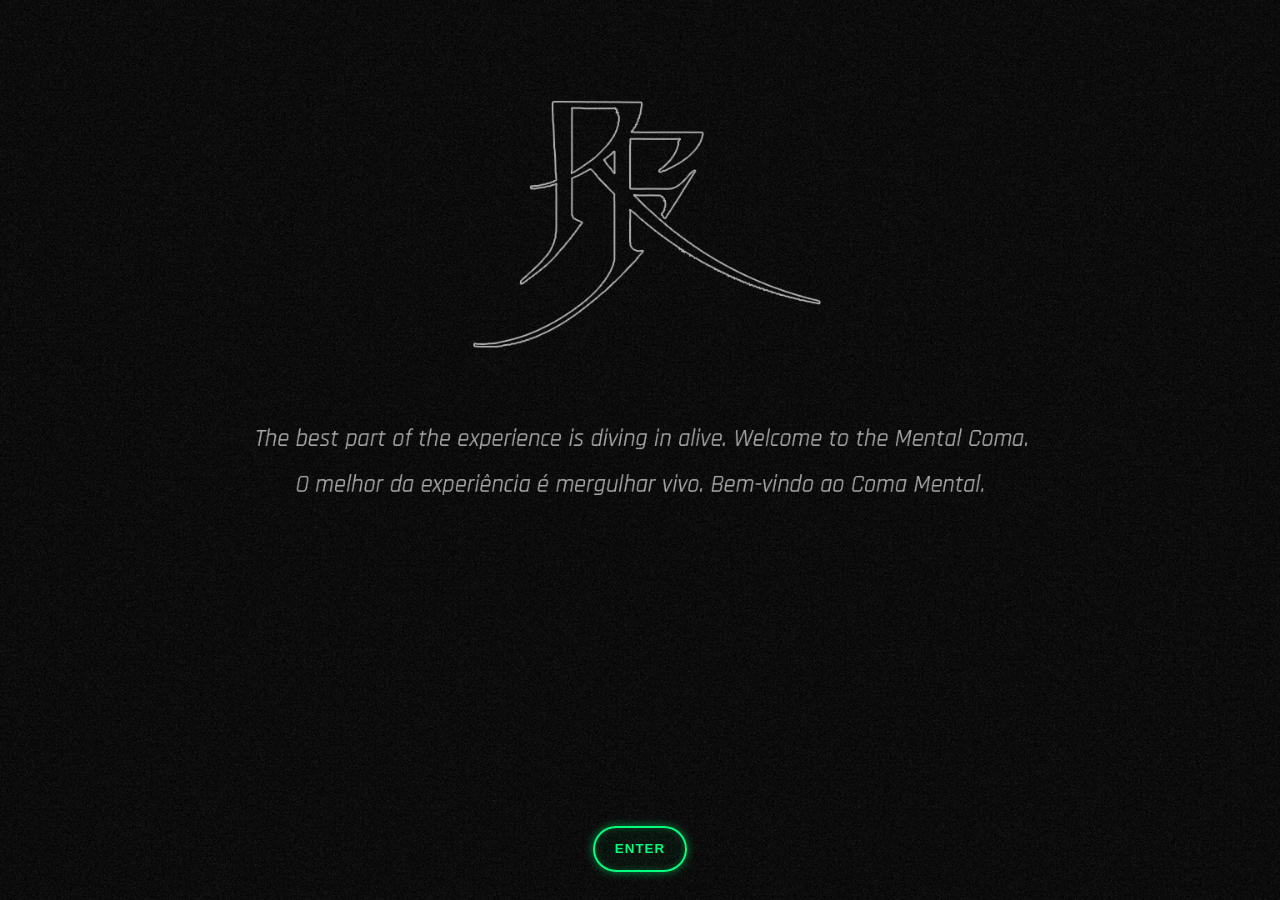
==== index.html @ ade2c3ab "Add files via upload" ====
<!doctype html>
<html lang="pt-BR">
<head>
  <meta charset="utf-8" />
  <meta name="viewport" content="width=device-width, initial-scale=1" />
  <title>Site 9 Seções — Matrix Style</title>
  <link rel="stylesheet" href="style.css" />
</head>
<body class="page1">
  <!-- SPA WRAPPER -->
  <main id="app">

    <!-- PÁGINA 1 -->
    <section id="page1" class="section">
      <div class="section-content">
        <!-- conteúdo livre opcional -->
      </div>
      <div class="bottom-cta">
        <button class="btn matrix" id="enterBtn">ENTER</button>
      </div>
    </section>

    <!-- PÁGINA 2 -->
    <section id="page2" class="section">
      <div class="section-content">
        <div class="video-wrap">
          <div class="yt-player" id="yt2" data-video-id="aqzK5Vjaodc"></div>
        </div>
      </div>
      <div class="bottom-nav">
        <button class="btn matrix" data-nav="back">BACK</button>
        <button class="btn matrix" data-nav="next">NEXT</button>
      </div>
    </section>

    <!-- PÁGINA 3 -->
    <section id="page3" class="section">
      <div class="section-content">
        <div class="video-wrap">
          <div class="yt-player" id="yt3" data-video-id="26PrD9d4u3Y"></div>
        </div>
      </div>
      <div class="bottom-nav">
        <button class="btn matrix" data-nav="back">BACK</button>
        <button class="btn matrix" data-nav="next">NEXT</button>
      </div>
    </section>

    <!-- PÁGINA 4 -->
    <section id="page4" class="section">
      <div class="section-content">
        <div class="video-wrap">
          <div class="yt-player" id="yt4" data-video-id="kE5hiy1yL5k"></div>
        </div>
      </div>
      <div class="bottom-nav">
        <button class="btn matrix" data-nav="back">BACK</button>
        <button class="btn matrix" data-nav="next">NEXT</button>
      </div>
    </section>

    <!-- PÁGINA 5 -->
    <section id="page5" class="section">
      <div class="section-content">
        <div class="video-wrap">
          <div class="yt-player" id="yt5" data-video-id="vYMD6t147uk"></div>
        </div>
      </div>
      <div class="bottom-nav">
        <button class="btn matrix" data-nav="back">BACK</button>
        <button class="btn matrix" data-nav="next">NEXT</button>
      </div>
    </section>

    <!-- PÁGINA 6 -->
    <section id="page6" class="section">
      <div class="section-content">
        <div class="video-wrap">
          <div class="yt-player" id="yt6" data-video-id="cZ2uPDtbUEM"></div>
        </div>
      </div>
      <div class="bottom-nav">
        <button class="btn matrix" data-nav="back">BACK</button>
        <button class="btn matrix" data-nav="next">NEXT</button>
      </div>
    </section>

    <!-- PÁGINA 7 -->
    <section id="page7" class="section">
      <div class="section-content">
        <!-- Apenas fundo (imagem específica por dispositivo) -->
      </div>
      <div class="bottom-nav">
        <button class="btn matrix" data-nav="back">BACK</button>
        <button class="btn matrix" data-nav="next">NEXT</button>
      </div>
    </section>

    <!-- PÁGINA 8 -->
    <section id="page8" class="section">
      <div class="section-content">
        <!-- Apenas fundo (imagem específica por dispositivo) -->
      </div>
      <div class="bottom-nav">
        <button class="btn matrix" data-nav="back">BACK</button>
        <button class="btn matrix" data-nav="next">NEXT</button>
      </div>
    </section>

    <!-- PÁGINA 9 -->
    <section id="page9" class="section">
      <div class="section-content">
        <div class="video-wrap">
          <div class="yt-player" id="yt9" data-video-id="whKXF8uM49A"></div>
        </div>
      </div>
      <div class="bottom-nav">
        <button class="btn matrix" data-nav="back">BACK</button>
        <button class="btn matrix" data-nav="home">HOME</button>
      </div>
    </section>

  </main>

  <script src="script.js"></script>
  <!-- YouTube Iframe API (necessário para autoplay/avançar ao terminar) -->
  <script src="https://www.youtube.com/iframe_api"></script>
</body>
</html>
---- style.css ----
/* RESET SUAVE */
* { box-sizing: border-box; }
html, body {
  height: 100%;
  margin: 0;
}
body {
  font-family: system-ui, -apple-system, Segoe UI, Roboto, Arial, sans-serif;
  color: #e5efe5;
  background-color: #000;               /* fallback */
  background-position: center;
  background-repeat: no-repeat;
  background-size: cover;
}

/* BACKGROUNDS — DESKTOP (default) */
body {
  background-image: url("imgdesktop/BACKGROUND DO SITE GERAL DESKTOP.png");
}
body.page1 {
  background-image: url("imgdesktop/BACKGROUND DESKTOP - SEÇÃO 1.jpg");
}
body.page7 {
  background-image: url("imgdesktop/7-release DESKTOP.jpg");
}
body.page8 {
  background-image: url("imgdesktop/8-Galeria-de-fotos-seção-8 - desktop.png");
}

/* BACKGROUNDS — MOBILE */
@media (max-width: 768px) {
  body {
    background-image: url("CELULAR/BACKGROUND-GERAL-CELULAR.png");
  }
  body.page1 {
    background-image: url("CELULAR/BACKGROUND CELULAR - SEÇÃO01.jpg");
  }
  /* Página 7 no celular */
  body.page7 {
    /* Se o arquivo correto for "7-release celular.png", mantenha esta linha.
       Caso o nome seja outro, ajuste aqui. */
    background-image: url("CELULAR/7-release celular.png");
  }
  /* Página 8 no celular */
  body.page8 {
    background-image: url("CELULAR/8-GALERIA FOTO CELULAR.png");
  }
}

/* LAYOUT DAS SEÇÕES */
.section {
  display: none;
  min-height: 100dvh;
  width: 100%;
  position: relative;
  padding: 4rem 1rem 7.5rem; /* espaço para nav inferior */
}
.section.active {
  display: flex;
  align-items: center;
  justify-content: center;
}
.section .section-content {
  width: min(1100px, 92vw);
}

/* BOTÕES */
.btn {
  appearance: none;
  background: transparent;
  border: 2px solid #00ff7f;
  color: #00ff7f;
  padding: 0.85rem 1.25rem;
  letter-spacing: 0.08em;
  text-transform: uppercase;
  font-weight: 700;
  border-radius: 999px;
  cursor: pointer;
  transition: transform .12s ease, box-shadow .12s ease, background-color .12s ease;
}
.btn:hover { transform: translateY(-1px); }
.btn:active { transform: translateY(0); }
.btn.matrix {
  box-shadow: 0 0 10px rgba(0,255,127,0.5), inset 0 0 6px rgba(0,255,127,0.25);
  background-color: rgba(0,255,127,0.04);
}

/* NAV/BARRA INFERIOR */
.bottom-cta,
.bottom-nav {
  position: fixed;
  left: 0; right: 0;
  bottom: 1.75rem;
  display: flex;
  align-items: center;
  justify-content: center;
  gap: 1rem;
  padding: 0 1rem;
  pointer-events: none;  /* evita clique fora do botão */
}
.bottom-cta .btn,
.bottom-nav .btn {
  pointer-events: auto;  /* botão clicável */
}
.bottom-nav {
  justify-content: center;
}
.bottom-nav .btn:first-child { margin-right: .5rem; }

/* PLAYER DE VÍDEO (RESPONSIVO) */
.video-wrap {
  width: min(900px, 92vw);
  aspect-ratio: 16 / 9;
  margin: 0 auto;
  border: 2px solid #00ff7f;
  border-radius: 18px;
  overflow: hidden;
  box-shadow: 0 0 18px rgba(0,255,127,0.45), inset 0 0 12px rgba(0,255,127,0.2);
  background: rgba(0,0,0,.4);
}
.yt-player, .video-wrap iframe {
  width: 100%;
  height: 100%;
  display: block;
}

/* ACESSIBILIDADE PEQUENA TELA */
@media (max-width: 420px) {
  .btn { padding: 0.75rem 1rem; font-size: .95rem; }
  .section { padding-bottom: 8.5rem; }
}
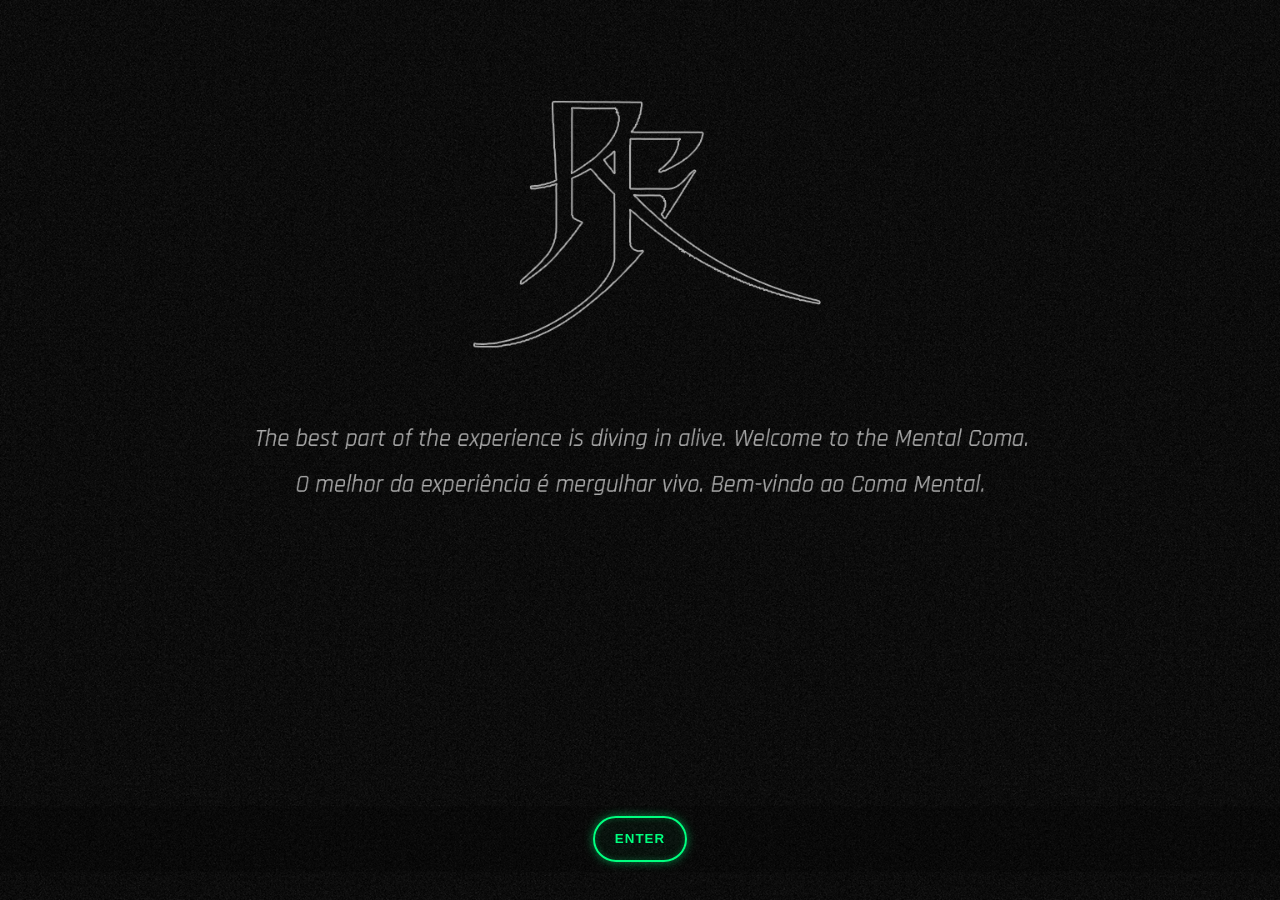
==== commit ab51a9ba: "Update index.html" ====
--- a/index.html
+++ b/index.html
@@ -88,7 +88,55 @@
     <!-- PÁGINA 7 -->
     <section id="page7" class="section">
       <div class="section-content">
-        <!-- Apenas fundo (imagem específica por dispositivo) -->
+        <div class="release-container">
+          <h2 class="release-title">RELEASE</h2>
+          
+          <div class="language-selector">
+            <button class="language-btn active" data-lang="pt">PT-BR</button>
+            <button class="language-btn" data-lang="en">EN</button>
+          </div>
+          
+          <div class="language-content active" id="pt-content">
+            <p class="release-text">
+              O conceito do EP Coma parte da premissa de fazer uma metáfora com o estado físico do coma com o estar "adormecido" em ciclos, rotinas, hábitos, cela mental e tudo que possa aprisionar o ser.
+            </p>
+            <p class="release-text">
+              O conceito traz o personagem retomando sua consciência na faixa "Coma", uma faixa instrumental com ruídos.
+              A faixa seguinte, "Born Again (In Silence)", são suas memórias tomando parte dele
+              e ele reconhecendo que não pode e nem deve aceitar mais viver com suas frustrações, medos e tudo que o fazia se sentir preso.
+            </p>
+            <p class="release-text">
+              A faixa "The Voice That Betrays" traz a ideia de que a mesma voz seja inconsciente ou consciente pode ser aquela que tanto te eleva
+              mas também a que te trai, mostrando o outro lado e até mesmo paralisando. Porém, independente disso, é preciso continuar.
+            </p>
+            <p class="release-text">
+              A próxima jornada vem na faixa "No More Chains"
+              quando ele percebe sua coragem de assumir a vontade de estar livre da cela mental que tanto o prendeu sejam por padrões a "serem seguidos, ou movimentos que o tornem apenas mais um padrão.
+            </p>
+            <p class="release-text">
+              A faixa que encerra a jornada é "Silence" um interlúdio que, mesmo revisitando suas lembranças, mostra que o importante é seguir para o novo. É a aceitação da morte do seu antigo eu e a abertura para o novo.
+            </p>
+          </div>
+          
+          <div class="language-content" id="en-content">
+            <p class="release-text">
+              The concept of the EP Coma is based on a metaphor between the physical state of coma and being "asleep" in cycles, routines, habits, a mental cell—everything that can imprison the self.
+            </p>
+            <p class="release-text">
+              The story begins with the character slowly regaining consciousness in the track "Coma", an instrumental piece filled with noise and ambience.
+              The next track, "Born Again (In Silence)" represents his memories resurfacing, and his realization that he can no longer, nor should he, accept living under the weight of frustrations, fears, and all that once held him captive.
+            </p>
+            <p class="release-text">
+              "The Voice That Betrays" brings the idea that the same voice, whether conscious or unconscious, that lifts you up can also betray you. It reveals the other side, sometimes even paralyzing. But regardless of that, the journey must continue.
+            </p>
+            <p class="release-text">
+              The next step comes with "No More Chains", when he recognizes his courage to embrace the desire to be free from the mental cell that kept him imprisoned, whether by patterns to be followed or systems that turned him into just another copy.
+            </p>
+            <p class="release-text">
+              The journey ends with "Silence", an interlude that, even while revisiting past memories, makes it clear that the essential thing is to move forward. It is the acceptance of the death of his old self and the opening toward something new.
+            </p>
+          </div>
+        </div>
       </div>
       <div class="bottom-nav">
         <button class="btn matrix" data-nav="back">BACK</button>
--- a/style.css
+++ b/style.css
@@ -21,7 +21,7 @@
   background-image: url("imgdesktop/BACKGROUND DESKTOP - SEÇÃO 1.jpg");
 }
 body.page7 {
-  background-image: url("imgdesktop/7-release DESKTOP.jpg");
+  background-image: url("imgdesktop/BACKGROUND DESKTOP - SEÇÃO 1.jpg");
 }
 body.page8 {
   background-image: url("imgdesktop/8-Galeria-de-fotos-seção-8 - desktop.png");
@@ -33,17 +33,15 @@
     background-image: url("CELULAR/BACKGROUND-GERAL-CELULAR.png");
   }
   body.page1 {
-    background-image: url("CELULAR/BACKGROUND CELULAR - SEÇÃO01.jpg");
+    background-image: url("CELULAR/BACKGROUND CELULAR - SEÇÃO1.jpg");
   }
   /* Página 7 no celular */
   body.page7 {
-    /* Se o arquivo correto for "7-release celular.png", mantenha esta linha.
-       Caso o nome seja outro, ajuste aqui. */
-    background-image: url("CELULAR/7-release celular.png");
+    background-image: url("CELULAR/BACKGROUND CELULAR - SEÇÃO1.jpg");
   }
   /* Página 8 no celular */
   body.page8 {
-    background-image: url("CELULAR/8-GALERIA FOTO CELULAR.png");
+    background-image: url("CELULAR/BACKGROUND-GERAL-CELULAR.png");
   }
 }
 
@@ -95,8 +93,11 @@
   align-items: center;
   justify-content: center;
   gap: 1rem;
-  padding: 0 1rem;
+  padding: 10px 1rem; /* espaçamento ajustado */
   pointer-events: none;  /* evita clique fora do botão */
+  z-index: 1000; /* garante que os botões fiquem acima de outros elementos */
+  background-color: rgba(0, 0, 0, 0.2); /* fundo sutil para melhorar visibilidade */
+  width: 100%; /* garante largura total */
 }
 .bottom-cta .btn,
 .bottom-nav .btn {
@@ -124,8 +125,106 @@
   display: block;
 }
 
+/* RELEASE TEXT STYLES */
+.release-container {
+  max-width: 800px;
+  margin: 0 auto;
+  padding: 20px;
+  background-color: rgba(0, 0, 0, 0.7);
+  border-radius: 10px;
+  border: 1px solid rgba(0, 255, 127, 0.3);
+  box-shadow: 0 0 15px rgba(0, 255, 127, 0.2);
+}
+
+.release-title {
+  font-size: 1.8rem;
+  color: #00ff7f;
+  text-align: center;
+  margin-bottom: 20px;
+  letter-spacing: 1px;
+  text-transform: uppercase;
+}
+
+.release-text {
+  font-size: 1rem;
+  line-height: 1.6;
+  margin-bottom: 20px;
+  text-align: justify;
+}
+
+.language-selector {
+  display: flex;
+  justify-content: center;
+  margin-bottom: 20px;
+  gap: 10px;
+}
+
+.language-btn {
+  background-color: transparent;
+  color: #00ff7f;
+  border: 1px solid #00ff7f;
+  padding: 5px 15px;
+  border-radius: 20px;
+  cursor: pointer;
+  transition: all 0.3s ease;
+}
+
+.language-btn.active {
+  background-color: rgba(0, 255, 127, 0.2);
+  box-shadow: 0 0 10px rgba(0, 255, 127, 0.5);
+}
+
+.language-content {
+  display: none;
+}
+
+.language-content.active {
+  display: block;
+  animation: fadeIn 0.5s ease;
+}
+
+@keyframes fadeIn {
+  from { opacity: 0; }
+  to { opacity: 1; }
+}
+
 /* ACESSIBILIDADE PEQUENA TELA */
+@media (max-width: 768px) {
+  .video-wrap {
+    width: 95vw;
+    max-height: 60vh;
+  }
+  .bottom-nav {
+    gap: 0.75rem;
+  }
+  .btn {
+    min-width: 100px;
+    padding: 0.85rem 1rem;
+  }
+  
+  .release-container {
+    max-width: 95%;
+    padding: 15px;
+  }
+  
+  .release-title {
+    font-size: 1.5rem;
+  }
+  
+  .release-text {
+    font-size: 0.95rem;
+    line-height: 1.5;
+  }
+}
+
 @media (max-width: 420px) {
-  .btn { padding: 0.75rem 1rem; font-size: .95rem; }
+  .btn { 
+    padding: 0.75rem 1rem; 
+    font-size: .95rem;
+    min-width: 90px;
+  }
   .section { padding-bottom: 8.5rem; }
-}
+  .bottom-nav {
+    bottom: 1.25rem;
+  }
+}
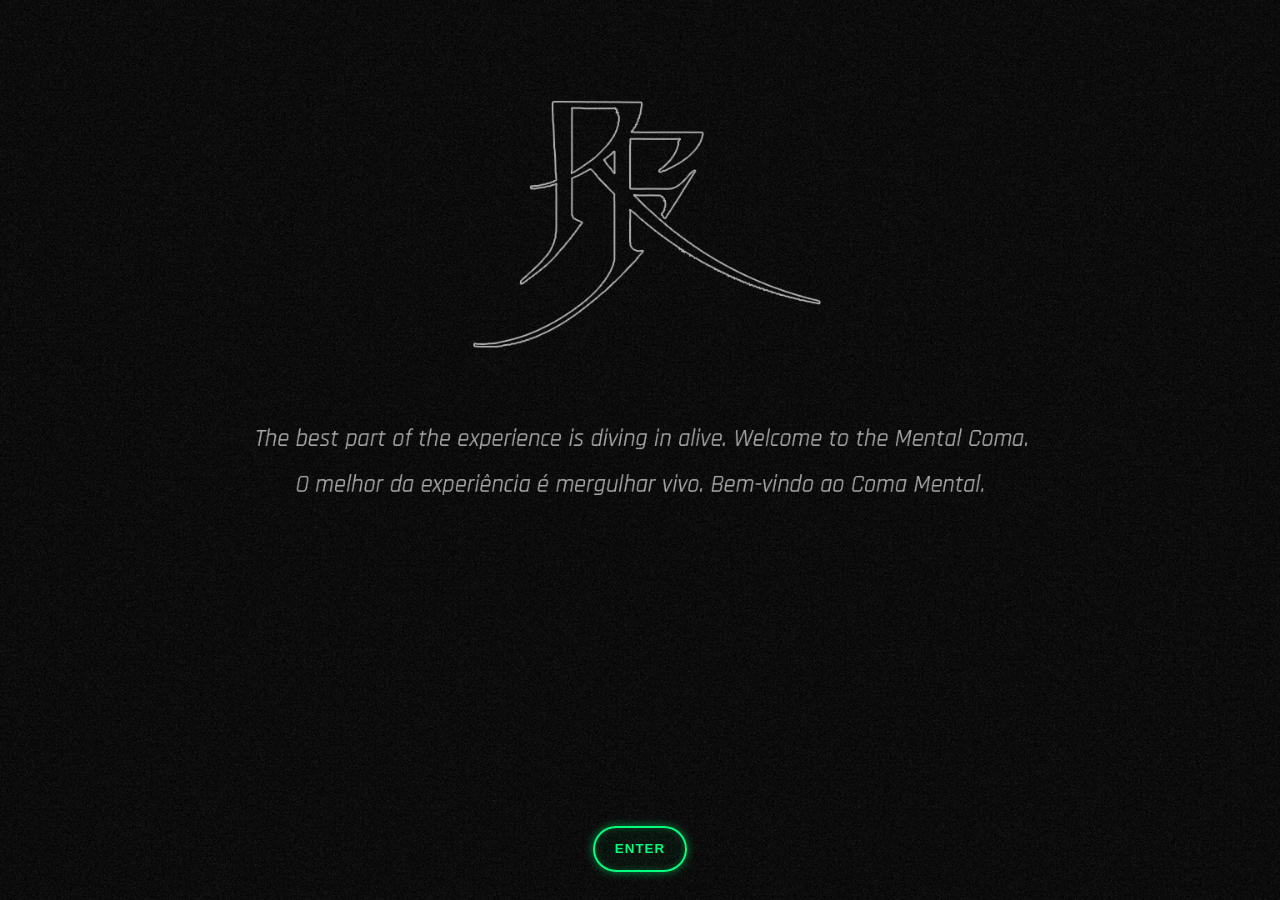
==== commit 1f46d3b7: "Update index.html" ====
--- a/index.html
+++ b/index.html
@@ -2,6 +2,7 @@
 <html lang="pt-BR">
 <head>
   <meta charset="utf-8" />
+  <link rel="icon" href="logorf.png" type="image/png">
   <meta name="viewport" content="width=device-width, initial-scale=1" />
   <title>Site 9 Seções — Matrix Style</title>
   <link rel="stylesheet" href="style.css" />
@@ -88,55 +89,7 @@
     <!-- PÁGINA 7 -->
     <section id="page7" class="section">
       <div class="section-content">
-        <div class="release-container">
-          <h2 class="release-title">RELEASE</h2>
-          
-          <div class="language-selector">
-            <button class="language-btn active" data-lang="pt">PT-BR</button>
-            <button class="language-btn" data-lang="en">EN</button>
-          </div>
-          
-          <div class="language-content active" id="pt-content">
-            <p class="release-text">
-              O conceito do EP Coma parte da premissa de fazer uma metáfora com o estado físico do coma com o estar "adormecido" em ciclos, rotinas, hábitos, cela mental e tudo que possa aprisionar o ser.
-            </p>
-            <p class="release-text">
-              O conceito traz o personagem retomando sua consciência na faixa "Coma", uma faixa instrumental com ruídos.
-              A faixa seguinte, "Born Again (In Silence)", são suas memórias tomando parte dele
-              e ele reconhecendo que não pode e nem deve aceitar mais viver com suas frustrações, medos e tudo que o fazia se sentir preso.
-            </p>
-            <p class="release-text">
-              A faixa "The Voice That Betrays" traz a ideia de que a mesma voz seja inconsciente ou consciente pode ser aquela que tanto te eleva
-              mas também a que te trai, mostrando o outro lado e até mesmo paralisando. Porém, independente disso, é preciso continuar.
-            </p>
-            <p class="release-text">
-              A próxima jornada vem na faixa "No More Chains"
-              quando ele percebe sua coragem de assumir a vontade de estar livre da cela mental que tanto o prendeu sejam por padrões a "serem seguidos, ou movimentos que o tornem apenas mais um padrão.
-            </p>
-            <p class="release-text">
-              A faixa que encerra a jornada é "Silence" um interlúdio que, mesmo revisitando suas lembranças, mostra que o importante é seguir para o novo. É a aceitação da morte do seu antigo eu e a abertura para o novo.
-            </p>
-          </div>
-          
-          <div class="language-content" id="en-content">
-            <p class="release-text">
-              The concept of the EP Coma is based on a metaphor between the physical state of coma and being "asleep" in cycles, routines, habits, a mental cell—everything that can imprison the self.
-            </p>
-            <p class="release-text">
-              The story begins with the character slowly regaining consciousness in the track "Coma", an instrumental piece filled with noise and ambience.
-              The next track, "Born Again (In Silence)" represents his memories resurfacing, and his realization that he can no longer, nor should he, accept living under the weight of frustrations, fears, and all that once held him captive.
-            </p>
-            <p class="release-text">
-              "The Voice That Betrays" brings the idea that the same voice, whether conscious or unconscious, that lifts you up can also betray you. It reveals the other side, sometimes even paralyzing. But regardless of that, the journey must continue.
-            </p>
-            <p class="release-text">
-              The next step comes with "No More Chains", when he recognizes his courage to embrace the desire to be free from the mental cell that kept him imprisoned, whether by patterns to be followed or systems that turned him into just another copy.
-            </p>
-            <p class="release-text">
-              The journey ends with "Silence", an interlude that, even while revisiting past memories, makes it clear that the essential thing is to move forward. It is the acceptance of the death of his old self and the opening toward something new.
-            </p>
-          </div>
-        </div>
+        <!-- Apenas fundo (imagem específica por dispositivo) -->
       </div>
       <div class="bottom-nav">
         <button class="btn matrix" data-nav="back">BACK</button>
--- a/style.css
+++ b/style.css
@@ -21,10 +21,10 @@
   background-image: url("imgdesktop/BACKGROUND DESKTOP - SEÇÃO 1.jpg");
 }
 body.page7 {
-  background-image: url("imgdesktop/BACKGROUND DESKTOP - SEÇÃO 1.jpg");
+  background-image: url("imgdesktop/7-release DESKTOP.jpg");
 }
 body.page8 {
-  background-image: url("imgdesktop/8-Galeria-de-fotos-seção-8 - desktop.png");
+  background-image: url("imgdesktop/8fundo.png");
 }
 
 /* BACKGROUNDS — MOBILE */
@@ -33,15 +33,15 @@
     background-image: url("CELULAR/BACKGROUND-GERAL-CELULAR.png");
   }
   body.page1 {
-    background-image: url("CELULAR/BACKGROUND CELULAR - SEÇÃO1.jpg");
+    background-image: url("CELULAR/BGCELULARSEÇÃO1.jpg");
   }
   /* Página 7 no celular */
   body.page7 {
-    background-image: url("CELULAR/BACKGROUND CELULAR - SEÇÃO1.jpg");
+    background-image: url("CELULAR/BACKGROUND-GERAL-CELULAR.png");
   }
   /* Página 8 no celular */
   body.page8 {
-    background-image: url("CELULAR/BACKGROUND-GERAL-CELULAR.png");
+    background-image: url("CELULAR/NOVOFUNDOCELULAR.png");
   }
 }
 
@@ -93,11 +93,8 @@
   align-items: center;
   justify-content: center;
   gap: 1rem;
-  padding: 10px 1rem; /* espaçamento ajustado */
+  padding: 0 1rem;
   pointer-events: none;  /* evita clique fora do botão */
-  z-index: 1000; /* garante que os botões fiquem acima de outros elementos */
-  background-color: rgba(0, 0, 0, 0.2); /* fundo sutil para melhorar visibilidade */
-  width: 100%; /* garante largura total */
 }
 .bottom-cta .btn,
 .bottom-nav .btn {
@@ -123,69 +120,6 @@
   width: 100%;
   height: 100%;
   display: block;
-}
-
-/* RELEASE TEXT STYLES */
-.release-container {
-  max-width: 800px;
-  margin: 0 auto;
-  padding: 20px;
-  background-color: rgba(0, 0, 0, 0.7);
-  border-radius: 10px;
-  border: 1px solid rgba(0, 255, 127, 0.3);
-  box-shadow: 0 0 15px rgba(0, 255, 127, 0.2);
-}
-
-.release-title {
-  font-size: 1.8rem;
-  color: #00ff7f;
-  text-align: center;
-  margin-bottom: 20px;
-  letter-spacing: 1px;
-  text-transform: uppercase;
-}
-
-.release-text {
-  font-size: 1rem;
-  line-height: 1.6;
-  margin-bottom: 20px;
-  text-align: justify;
-}
-
-.language-selector {
-  display: flex;
-  justify-content: center;
-  margin-bottom: 20px;
-  gap: 10px;
-}
-
-.language-btn {
-  background-color: transparent;
-  color: #00ff7f;
-  border: 1px solid #00ff7f;
-  padding: 5px 15px;
-  border-radius: 20px;
-  cursor: pointer;
-  transition: all 0.3s ease;
-}
-
-.language-btn.active {
-  background-color: rgba(0, 255, 127, 0.2);
-  box-shadow: 0 0 10px rgba(0, 255, 127, 0.5);
-}
-
-.language-content {
-  display: none;
-}
-
-.language-content.active {
-  display: block;
-  animation: fadeIn 0.5s ease;
-}
-
-@keyframes fadeIn {
-  from { opacity: 0; }
-  to { opacity: 1; }
 }
 
 /* ACESSIBILIDADE PEQUENA TELA */
